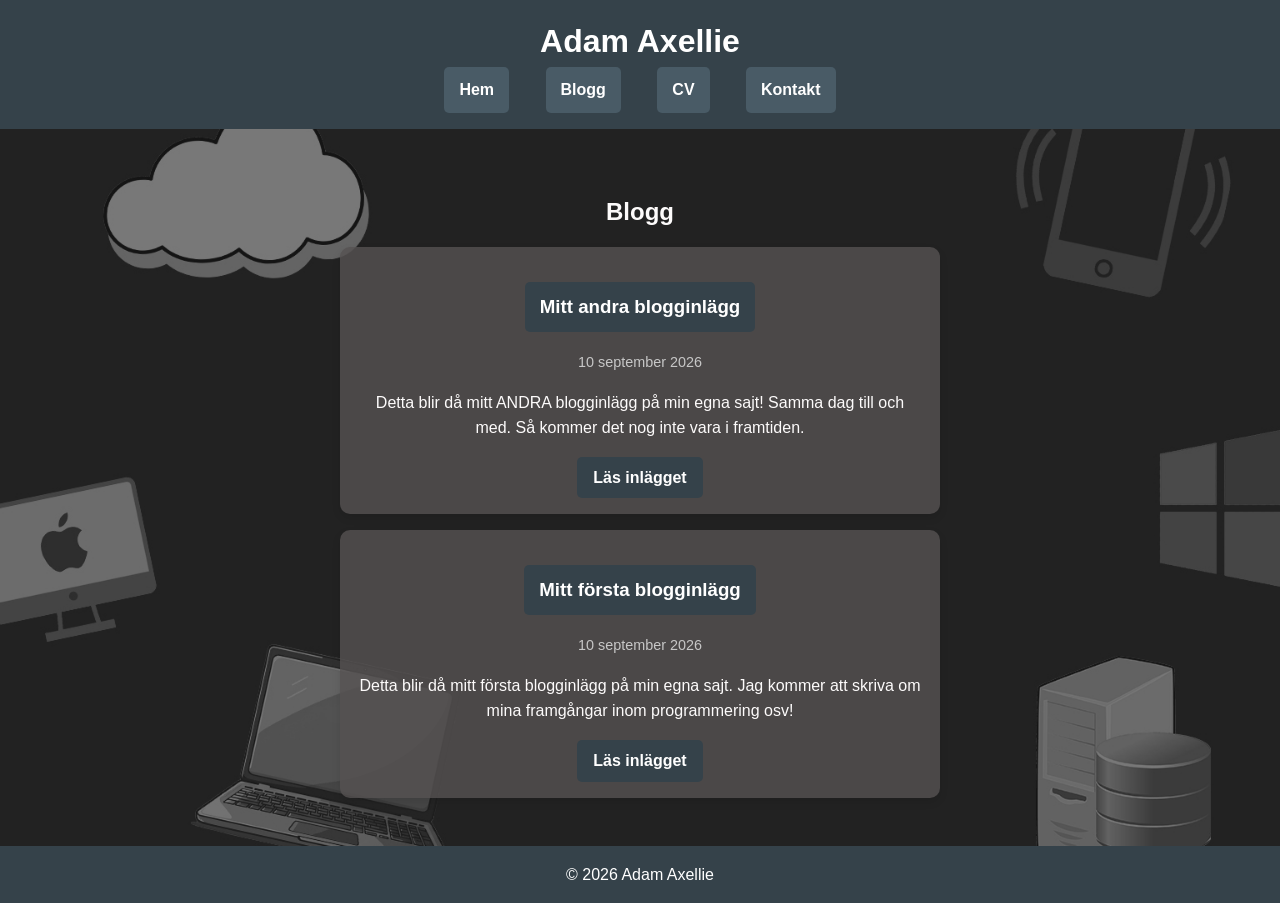
==== blogg.html @ 73f7dccb "andra blogginlägget någonsin" ====
<!DOCTYPE html>
<html lang="sv">
<head>
    <meta charset="UTF-8">
    <meta name="viewport" content="width=device-width, initial-scale=1.0">
    <title>Adam Axellie - CV</title>
    <link rel="stylesheet" href="styles.css">
</head>
<body>
    <header>
        <h1>Adam Axellie</h1>
        <nav>
            <a href="index.html">Hem</a>
            <a href="blogg.html">Blogg</a>
            <a href="cv.html">CV</a>
            <a href="contact.html">Kontakt</a>
        </nav>
    </header>
    <main>
    <h2>Blogg</h2>

    <article class="blog-card">
        <h3>
            <a href="blogginlagg/andra-inlagget.html">
                Mitt andra blogginlägg
            </a>
        </h3>

        <p class="date">10 september 2026</p>

        <p>
            Detta blir då mitt ANDRA blogginlägg på min egna sajt!
            Samma dag till och med. Så kommer det nog inte vara i framtiden.
        </p>

        <a class="read-more" href="blogginlagg/andra-inlagget.html">
            Läs inlägget
        </a>
    </article>

    <article class="blog-card">
        <h3>
            <a href="blogginlagg/forsta-inlagget.html">
                Mitt första blogginlägg
            </a>
        </h3>

        <p class="date">10 september 2026</p>

        <p>
            Detta blir då mitt första blogginlägg på min egna sajt. 
            Jag kommer att skriva om mina framgångar inom programmering osv!
        </p>

        <a class="read-more" href="blogginlagg/forsta-inlagget.html">
            Läs inlägget
        </a>
    </article>

</main>
    <footer>
        <p>© 2026 Adam Axellie</p>
    </footer>
</body>
</html>
---- styles.css ----
/* Återställ-standardmarginaler */
body, h1, h2, p, nav, footer {
    margin: 0;
    padding: 0;
}

html, body {
    height: 100%;
    margin: 0;
    padding: 0;
}

/* Typsnitt och bakgrund */
body {
    font-family: Arial, Helvetica, sans-serif;
    line-height: 1.6;
    color: #fdfbfb;
    display: flex;
    flex-direction: column;
    background-image: url('images/background.jpg');
    background-size: cover; /* Fyller hela skärmen */
    background-position: center; /* Centrerar bilden */
    background-attachment: fixed; /* Bakgrunden rullar inte med sidan */
    background-repeat: no-repeat; /* Upprepar inte bilden */
}

/* Header-styling */
header {
    background: #35424a;
    color: white;
    padding: 1rem;
    text-align: center;
    align-items: center;
}

/* Navigering */
nav {
    gap: 10px;
}

nav a {
    display: inline-block;
    justify-content: center;
    padding: 10px 15px;
    background-color: #495b66;
    color: white;
    text-decoration: none;
    border-radius: 5px;
    font-weight: bold;
    transition: background-color 0.3s, color 0.3s;
    margin: 0 1rem;
    text-align: center;
}

nav a:hover {
    background-color: #1f2a30;
    transform: translateY(-2px);
}

nav a:active {
    background-color: #1f2a30;
    transform: translateY(0);
}

/* Main-innehåll */
main {
    padding: 2rem;
    max-width: 600px;
    margin: 5rem auto 0;
    padding: 2rem;
    flex: 1;
    margin-top: 2rem;
    text-align: center;
}

main iframe,
main img,
main embed,
main object {
    max-width: 100%;
    height: 800px;
    margin: 0 auto;
    display:block;
}

article a {
    display: inline-block;
    justify-content: center;
    padding: 10px 15px;
    background-color: #35424a;
    color: white;
    text-decoration: none;
    border-radius: 5px;
    font-weight: bold;
    transition: background-color 0.3s, color 0.3s;
    margin: 0 1rem;
    text-align: center;
}

article a:hover {
    background-color: #1f2a30;
    transform: translateY(-2px);
}

article a:active {
    background-color: #1f2a30;
    transform: translateY(0);
}

.date {
    margin: 0 0 1rem;
    color: #c7c7c7;
    font-size: 0.9rem;
}

/* Footer */
footer {
    text-align: center;
    padding: 1rem;
    background: #35424a;
    color: white;
}

.img-rounded {
    border-radius: 10%;
    width: 500px;
    height: 500px;
    object-fit: cover;
    display: block;
    margin: 2rem auto 0;
}

.blog-card {
    background-color: rgba(86, 82, 82, 0.8);
    padding: 1rem;
    margin: 1rem 0;
    border-radius: 10px;
    box-shadow: 0 4px 8px rgba(0, 0, 0, 0.1);
}

.blog-post {
    margin-bottom: 1rem;
    background-color: rgba(86, 82, 82, 0.8);
    padding: 1rem;
    margin: 1rem 0;
    border-radius: 10px;
    box-shadow: 0 4px 8px rgba(0, 0, 0, 0.1);
}

.blog-post p {
    margin: 2rem 0;
}

.read-more {
    display: inline-block;
    margin-top: 1rem;
    padding: 0.5rem 1rem;
    background-color: #35424a;
    color: white;
    text-decoration: none;
    border-radius: 5px;
    transition: background-color 0.3s, color 0.3s;
}

@media (max-width: 600px) {
    .img-rounded {
        width: 100%;
        height: auto;
    }
}
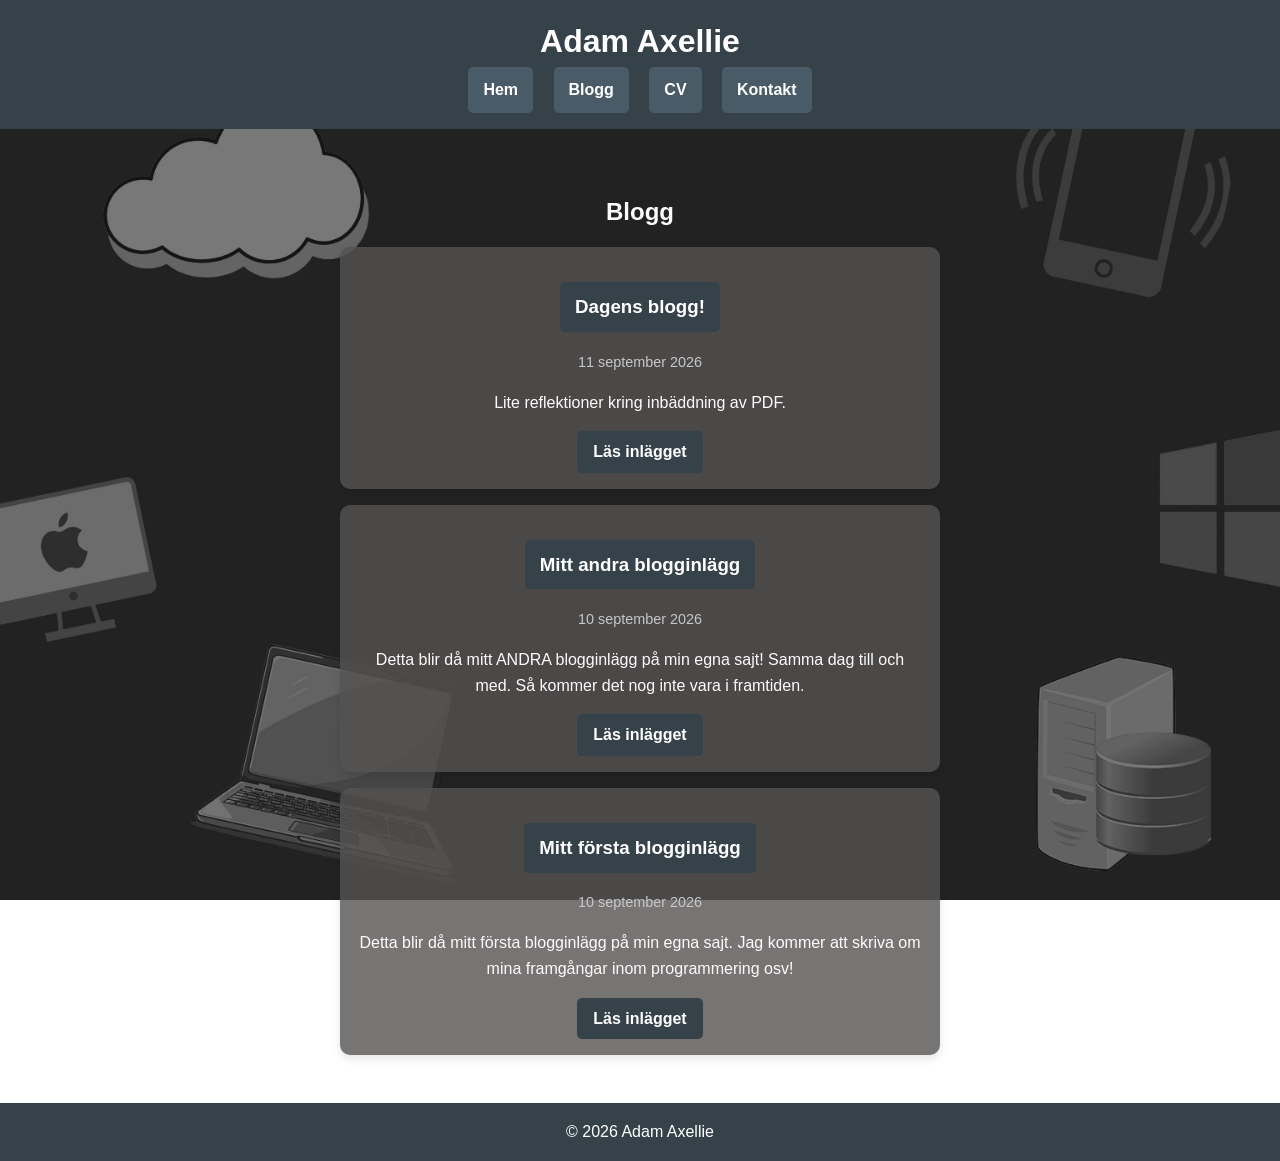
==== commit 2eb47fdf: "PDF klart. Nytt blogginlägg" ====
--- a/blogg.html
+++ b/blogg.html
@@ -3,7 +3,7 @@
 <head>
     <meta charset="UTF-8">
     <meta name="viewport" content="width=device-width, initial-scale=1.0">
-    <title>Adam Axellie - CV</title>
+    <title>Adam Axellie - Blogg</title>
     <link rel="stylesheet" href="styles.css">
 </head>
 <body>
@@ -18,6 +18,24 @@
     </header>
     <main>
     <h2>Blogg</h2>
+
+    <article class="blog-card">
+        <h3>
+            <a href="blogginlagg/inlagg20260911.html">
+                Dagens blogg! 
+            </a>
+        </h3>
+
+        <p class="date">11 september 2026</p>
+
+        <p>
+            Lite reflektioner kring inbäddning av PDF.
+        </p>
+
+        <a class="read-more" href="blogginlagg/inlagg20260911.html">
+            Läs inlägget
+        </a>
+    </article>
 
     <article class="blog-card">
         <h3>
--- a/styles.css
+++ b/styles.css
@@ -48,8 +48,15 @@
     border-radius: 5px;
     font-weight: bold;
     transition: background-color 0.3s, color 0.3s;
-    margin: 0 1rem;
-    text-align: center;
+    margin: 0 0.5rem;
+    text-align: center;
+}
+
+@media (max-width: 600px) {
+    .nav a {
+        margin: 0 0.5rem;
+        padding: 6.5px 10px;
+    }
 }
 
 nav a:hover {
@@ -66,21 +73,14 @@
 main {
     padding: 2rem;
     max-width: 600px;
-    margin: 5rem auto 0;
-    padding: 2rem;
+    margin: 2rem auto 0;
     flex: 1;
-    margin-top: 2rem;
-    text-align: center;
-}
-
-main iframe,
-main img,
-main embed,
-main object {
+    text-align: center;
+}
+
+main img {
     max-width: 100%;
-    height: 800px;
-    margin: 0 auto;
-    display:block;
+    height: auto;
 }
 
 article a {
@@ -121,15 +121,6 @@
     color: white;
 }
 
-.img-rounded {
-    border-radius: 10%;
-    width: 500px;
-    height: 500px;
-    object-fit: cover;
-    display: block;
-    margin: 2rem auto 0;
-}
-
 .blog-card {
     background-color: rgba(86, 82, 82, 0.8);
     padding: 1rem;
@@ -162,9 +153,168 @@
     transition: background-color 0.3s, color 0.3s;
 }
 
+.contact-info {
+    background-color: rgba(86, 82, 82, 0.8);
+    padding: 1rem;
+    margin: 1rem 0;
+    border-radius: 10px;
+    box-shadow: 0 4px 8px rgba(0, 0, 0, 0.1);
+}
+
+.intro {
+    display: flex;
+    align-items: center;
+    gap: 4rem;
+    max-width: 850px;
+    width: 90%;
+    margin: 4rem auto;
+    text-align: left;
+    background-color: rgba(86, 82, 82, 0.8);
+    padding: 3rem;
+    margin: 0 auto 2rem;
+    border-radius: 15px;
+    box-shadow: 0 14px 18px rgba(0, 0, 0, 0.1);
+    box-sizing: border-box;
+}
+
+.intro-text {
+    flex: 1;
+    max-width: 550px;
+    min-width: 300px;
+}
+
+.intro-text h2 {
+    margin-bottom: 3rem;
+}
+
+.intro-text p {
+    margin-bottom: 1rem;
+    line-height: 1.8;
+}
+
 @media (max-width: 600px) {
+    .intro {
+        flex-direction: column;
+        text-align: center;
+    }
+
+    .intro-text {
+        max-width: 100%;
+    }
+
     .img-rounded {
+        width: 80%;
+        height: auto;
+        margin: 2rem auto 0;
+    }
+}
+
+.img-rounded {
+    border-radius: 10%;
+    width: 300px;
+    height: 300px;
+    object-fit: cover;
+    display: block;
+    outline: 5px solid #35424a;
+    flex-shrink: 0;
+}
+
+.home-main {
+    flex: 1;
+    width: 100%;
+    max-width: none;
+    padding: 2rem 0;
+    box-sizing: border-box;
+}
+
+.skills {
+    width: 90%;
+    max-width: 850px;
+    margin: 4rem auto;
+    text-align: center;
+}
+
+.skills-list {
+    display: grid;
+    grid-template-columns: repeat(3, 1fr);
+    gap: 1.5rem;
+    margin-top: 2rem;
+}
+
+@media (max-width: 600px) {
+    .skills-list {
+        grid-template-columns: 1fr;
+    }
+}
+
+.skills-card {
+    padding: 1.5rem;
+    background-color: rgba(86, 82, 82, 0.8);
+    border-radius: 12px;
+}
+
+.skills-card h3 {
+    margin-top: 0;
+    color: #8db3f2;
+}
+
+.cv-section {
+    width: min(1000px, 80vw);
+    max-width: none;
+    margin-left: 50%;
+    transform: translateX(-50%);
+    text-align: center;
+}
+
+.embed-cv {
+    width: 100%;
+    height: 1000px;
+    margin: 0 auto 2rem;
+}
+
+.embed-cv iframe {
+    display: block;
+    width: 100%;
+    height: 100%;
+    border: none;
+}
+
+
+
+.pdf-link {
+    display: inline-block;
+    justify-content: center;
+    padding: 10px 15px;
+    background-color: #495b66;
+    color: white;
+    text-decoration: none;
+    border-radius: 5px;
+    font-weight: bold;
+    transition: background-color 0.3s, color 0.3s;
+    margin: 0 0.5rem;
+    text-align: center;
+}
+
+.pdf-link:hover {
+    background-color: #1f2a30;
+    transform: translateY(-2px);
+}
+
+.pdf-link:active {
+    background-color: #1f2a30;
+    transform: translateY(0);
+}
+
+@media (max-width: 600px) {
+    .embed-cv {
         width: 100%;
-        height: auto;
-    }
-}
+        height: 700px;
+        margin: 0 0 2rem;
+    }
+
+    .embed-cv iframe {
+        width: 100%;
+        height: 100%;
+    }
+}
+
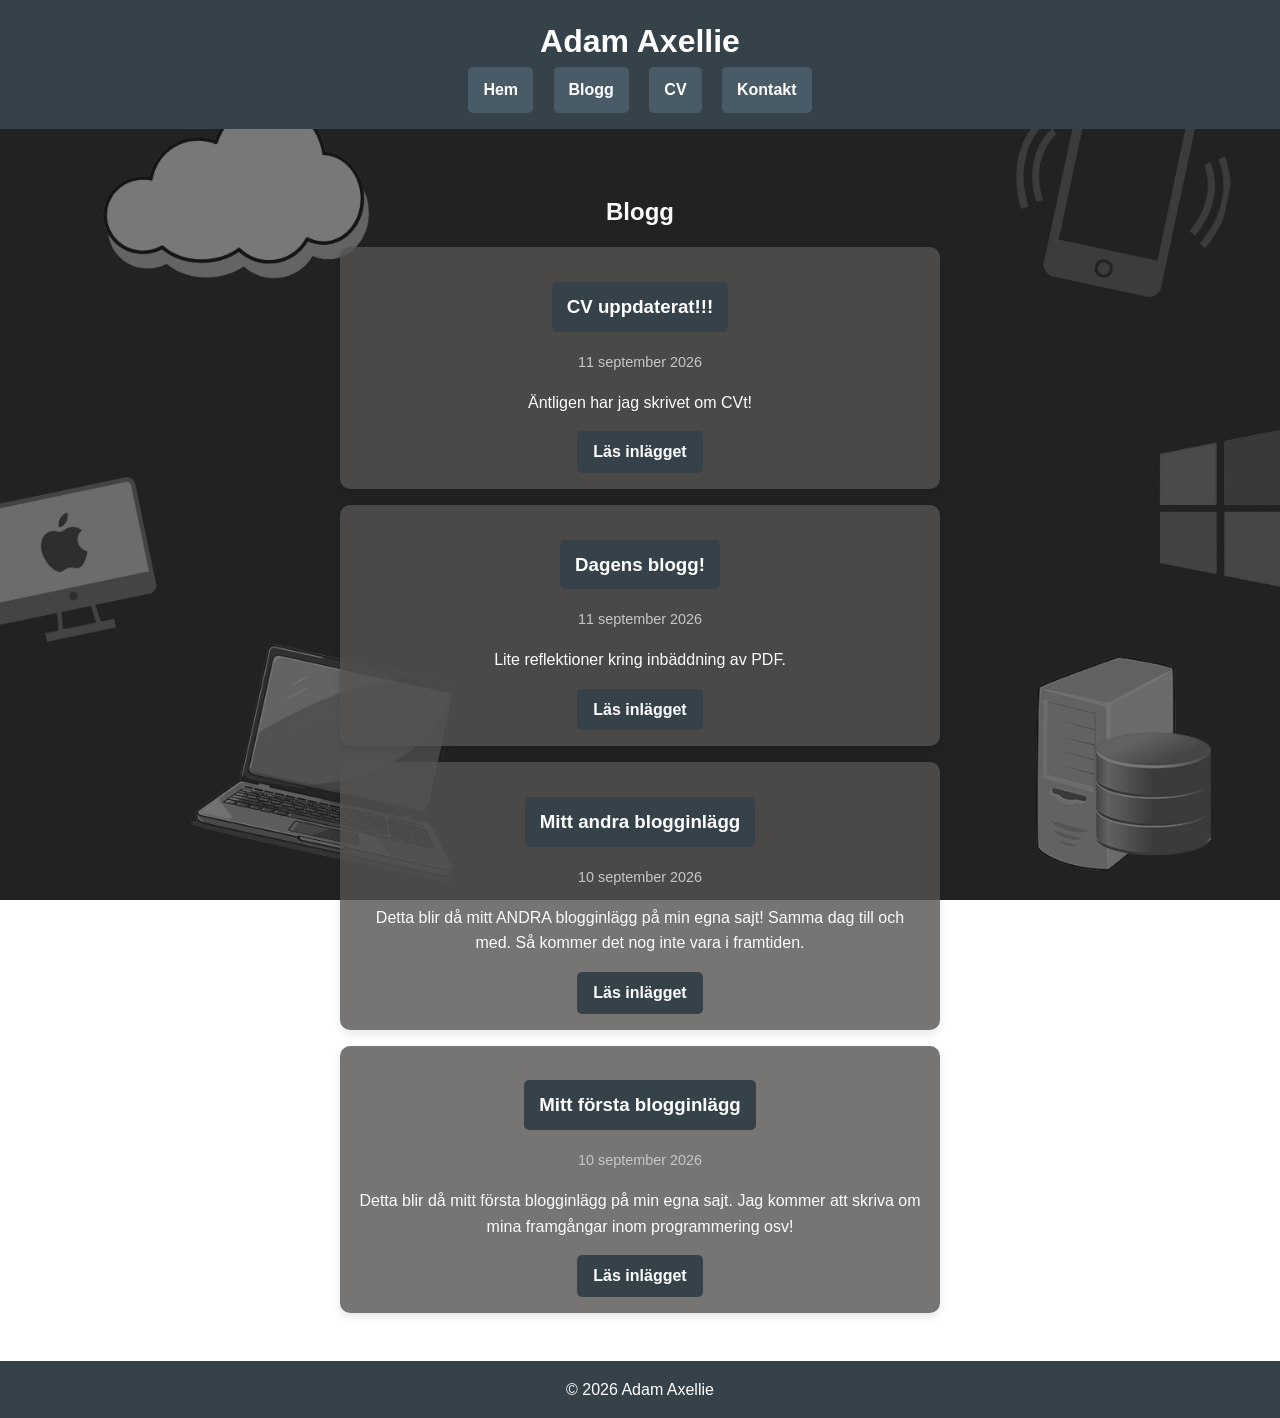
==== commit 65fadc06: "syntax fel" ====
--- a/blogg.html
+++ b/blogg.html
@@ -18,6 +18,24 @@
     </header>
     <main>
     <h2>Blogg</h2>
+
+    <article class="blog-card">
+        <h3>
+            <a href="blogginlagg/inlagg20260911-2.html">
+                CV uppdaterat!!!
+            </a>
+        </h3>
+
+        <p class="date">11 september 2026</p>
+
+        <p>
+            Äntligen har jag skrivet om CVt!
+        </p>
+
+        <a class="read-more" href="blogginlagg/inlagg20260911-2.html">
+            Läs inlägget
+        </a>
+    </article>
 
     <article class="blog-card">
         <h3>
--- a/styles.css
+++ b/styles.css
@@ -259,7 +259,7 @@
 }
 
 .cv-section {
-    width: min(1000px, 80vw);
+    width: min(1000px, 80vw, 90vh);
     max-width: none;
     margin-left: 50%;
     transform: translateX(-50%);
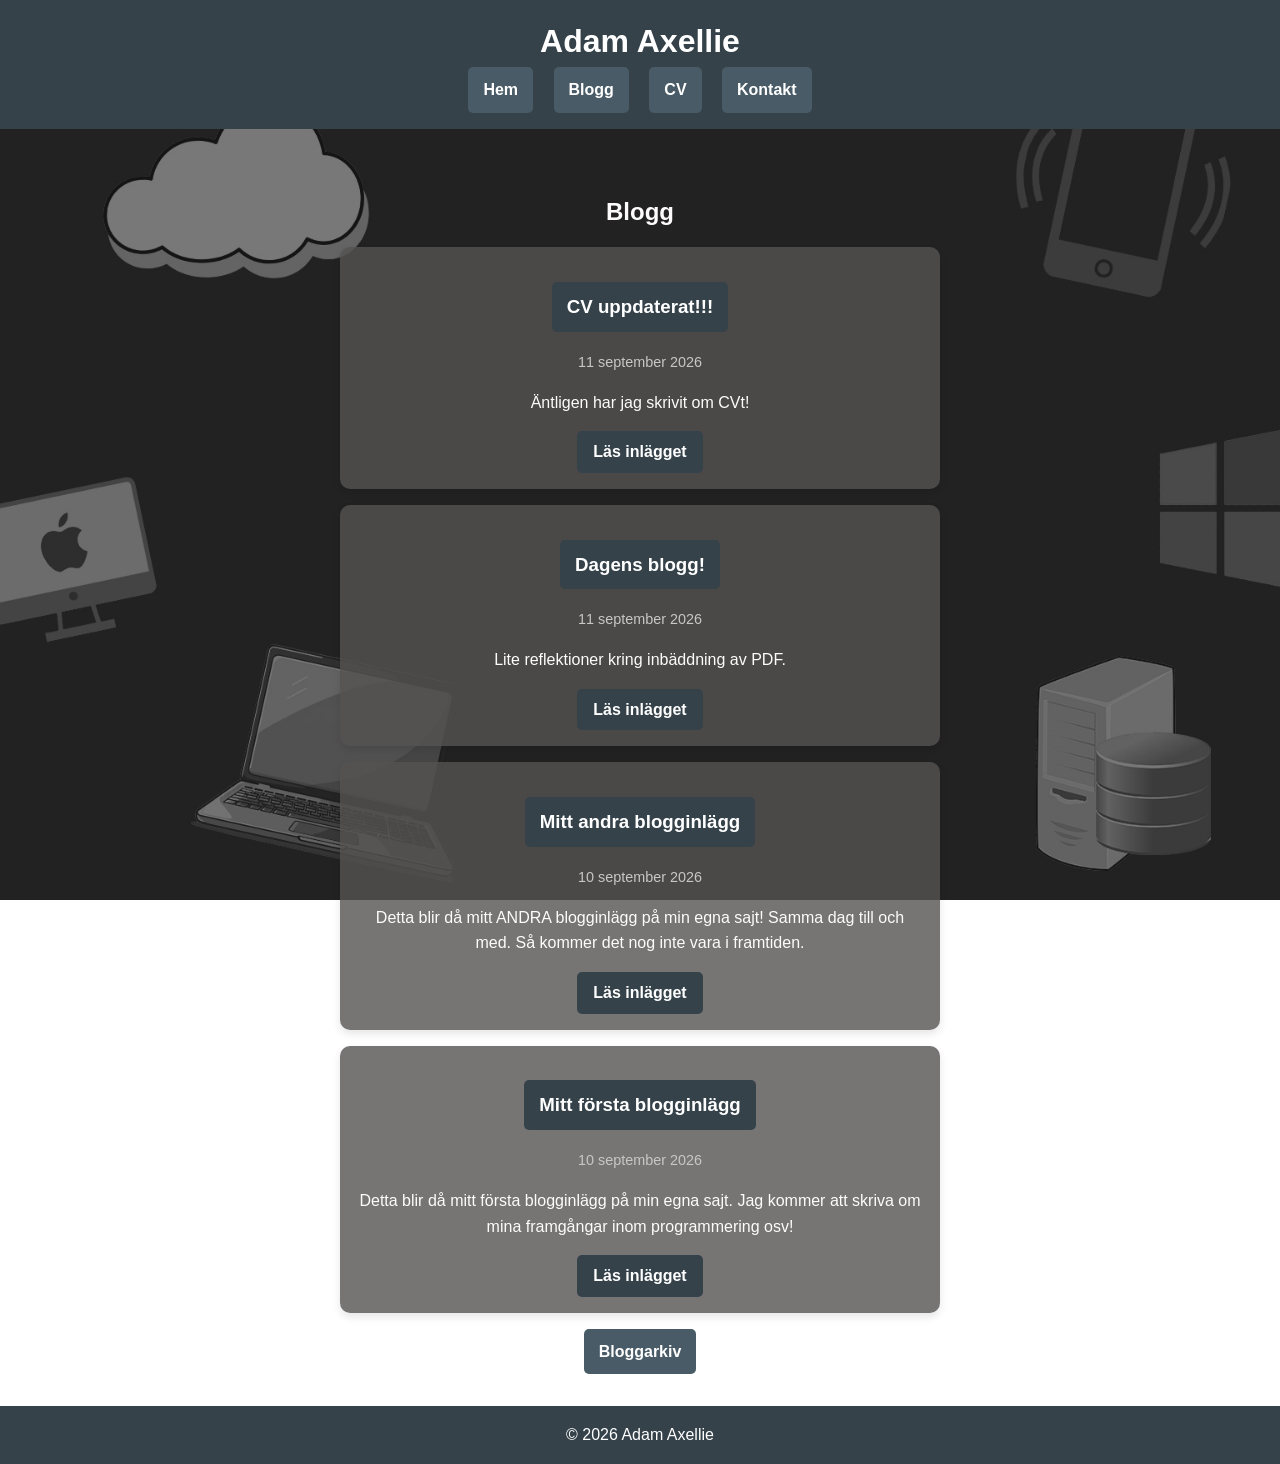
==== commit 051b3e85: "skapat ett bloggarkiv" ====
--- a/blogg.html
+++ b/blogg.html
@@ -29,7 +29,7 @@
         <p class="date">11 september 2026</p>
 
         <p>
-            Äntligen har jag skrivet om CVt!
+            Äntligen har jag skrivit om CVt!
         </p>
 
         <a class="read-more" href="blogginlagg/inlagg20260911-2.html">
@@ -93,6 +93,10 @@
         </a>
     </article>
 
+    <a class="pdf-link" href="blogginlagg/bloggarkiv/bloggarkiv.html">
+            Bloggarkiv
+            </a>
+
 </main>
     <footer>
         <p>© 2026 Adam Axellie</p>
--- a/styles.css
+++ b/styles.css
@@ -305,6 +305,30 @@
     transform: translateY(0);
 }
 
+.arkiv-knapp {
+    display: inline-block;
+    justify-content: center;
+    padding: 5px 10px;
+    background-color: #495b66;
+    color: white;
+    text-decoration: none;
+    border-radius: 5px;
+    font-weight: bold;
+    transition: background-color 0.3s, color 0.3s;
+    margin: 0.5rem 0;
+    text-align: center;
+}
+
+.arkiv-knapp:hover {
+    background-color: #1f2a30;
+    transform: translateY(-2px);
+}
+
+.arkiv-knapp:active {
+    background-color: #1f2a30;
+    transform: translateY(0);
+}
+
 @media (max-width: 600px) {
     .embed-cv {
         width: 100%;
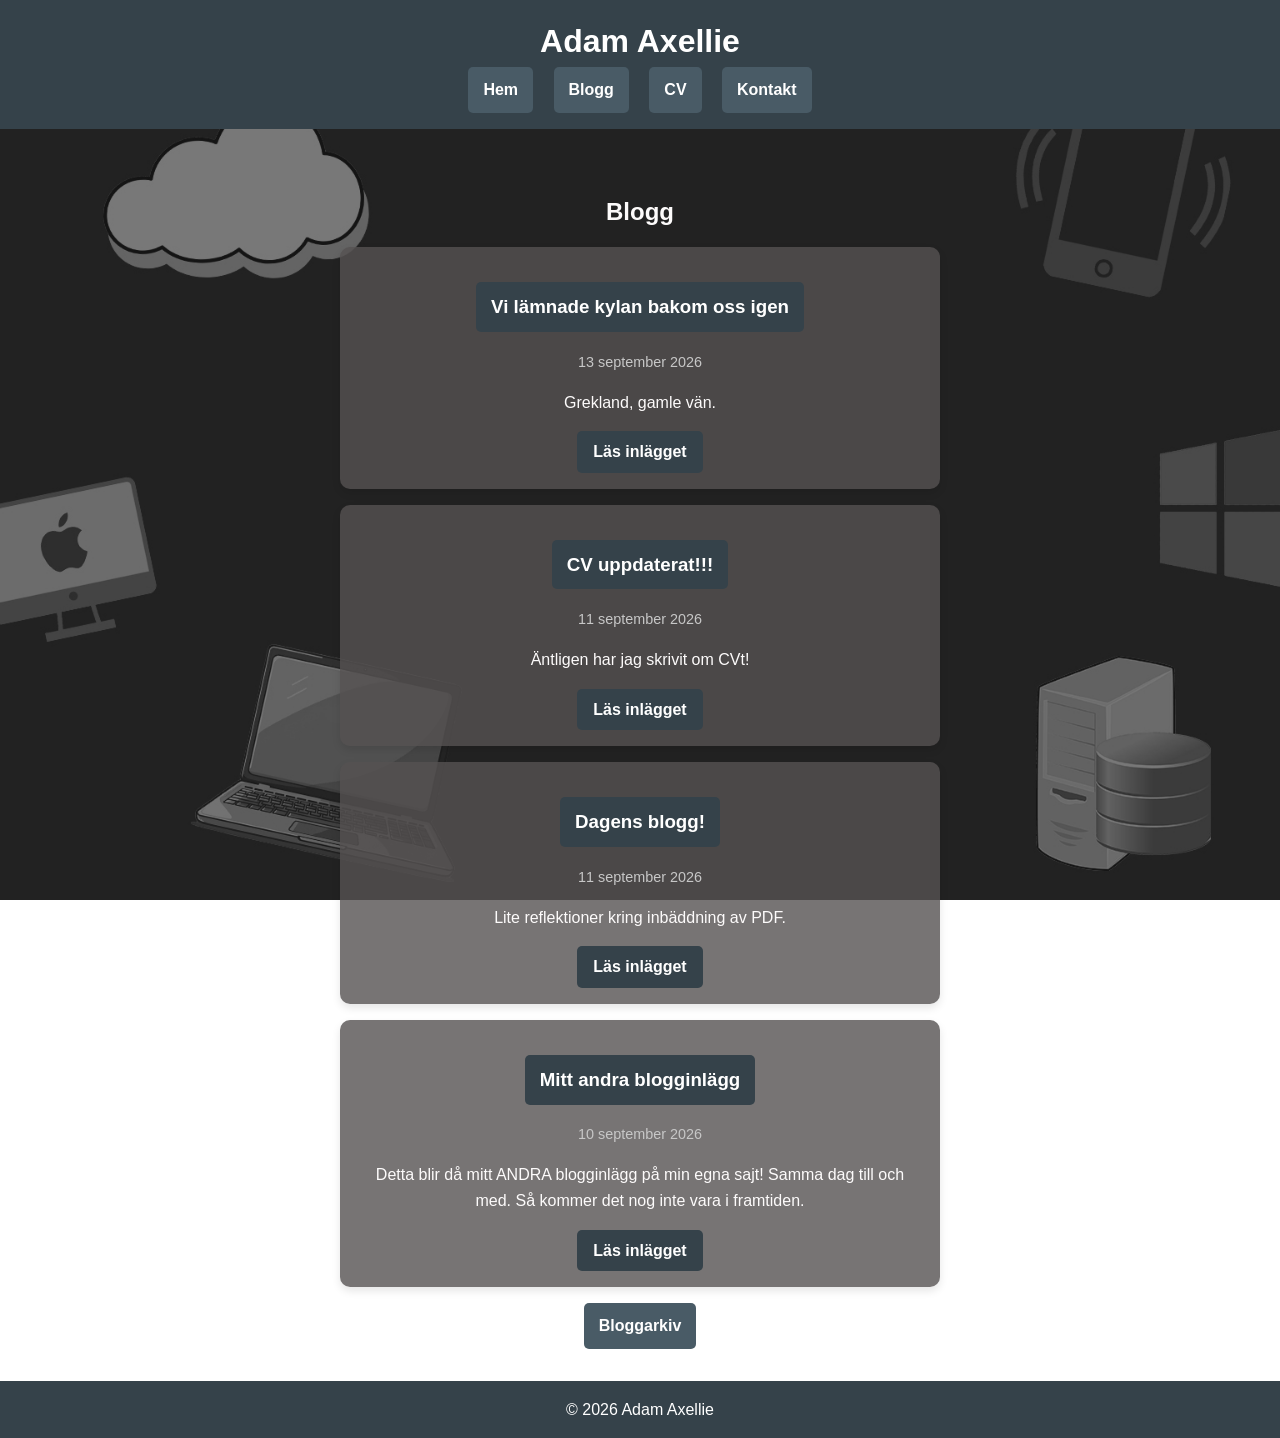
==== commit 1c511b03: "nytt blogginlägg grekland" ====
--- a/blogg.html
+++ b/blogg.html
@@ -18,6 +18,24 @@
     </header>
     <main>
     <h2>Blogg</h2>
+
+    <article class="blog-card">
+        <h3>
+            <a href="blogginlagg/inlagg20260913.html">
+                Vi lämnade kylan bakom oss igen
+            </a>
+        </h3>
+
+        <p class="date">13 september 2026</p>
+
+        <p>
+            Grekland, gamle vän.
+        </p>
+
+        <a class="read-more" href="blogginlagg/inlagg20260911.html">
+            Läs inlägget
+        </a>
+    </article>
 
     <article class="blog-card">
         <h3>
@@ -74,25 +92,6 @@
         </a>
     </article>
 
-    <article class="blog-card">
-        <h3>
-            <a href="blogginlagg/forsta-inlagget.html">
-                Mitt första blogginlägg
-            </a>
-        </h3>
-
-        <p class="date">10 september 2026</p>
-
-        <p>
-            Detta blir då mitt första blogginlägg på min egna sajt. 
-            Jag kommer att skriva om mina framgångar inom programmering osv!
-        </p>
-
-        <a class="read-more" href="blogginlagg/forsta-inlagget.html">
-            Läs inlägget
-        </a>
-    </article>
-
     <a class="pdf-link" href="blogginlagg/bloggarkiv/bloggarkiv.html">
             Bloggarkiv
             </a>
--- a/styles.css
+++ b/styles.css
@@ -279,6 +279,13 @@
     border: none;
 }
 
+.img-blogpost {
+    border-radius: 50%;
+    display: block;
+    flex-shrink: 0;
+    outline: 5px solid #35424a;
+}
+
 
 
 .pdf-link {
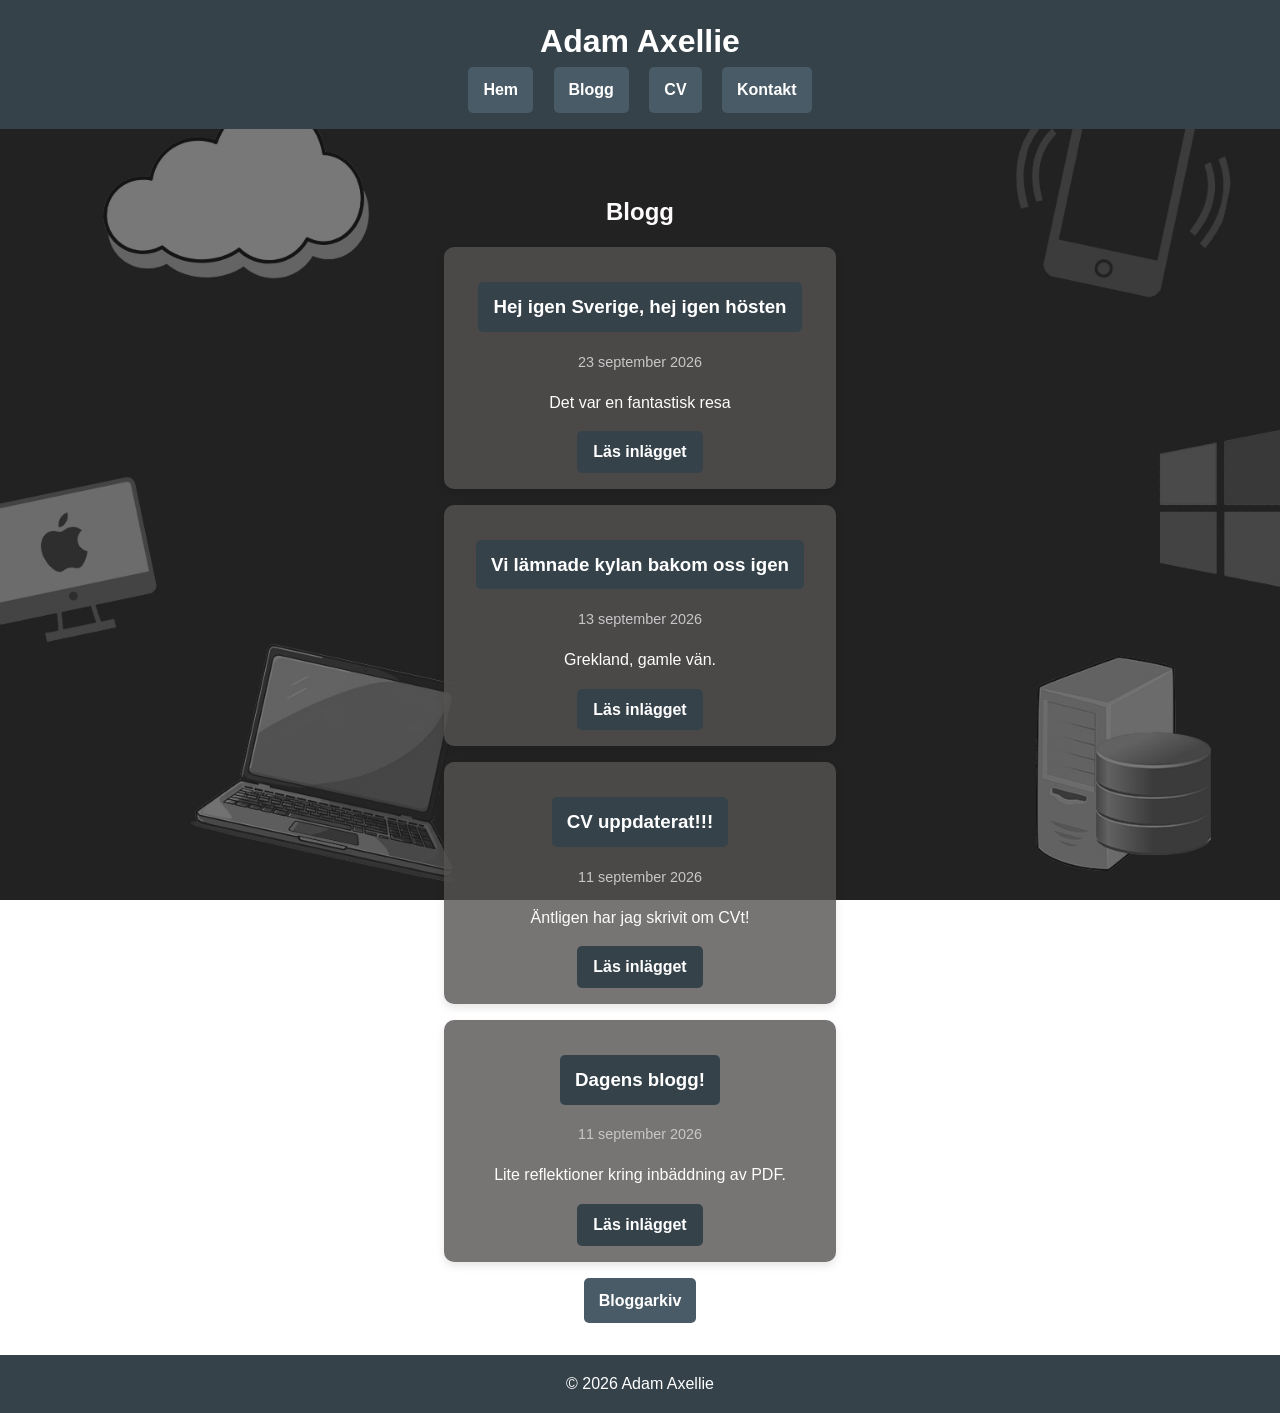
==== commit 84873198: "nytt inlägg efter resan" ====
--- a/blogg.html
+++ b/blogg.html
@@ -21,6 +21,24 @@
 
     <article class="blog-card">
         <h3>
+            <a href="blogginlagg/inlagg20260923.html">
+                Hej igen Sverige, hej igen hösten
+            </a>
+        </h3>
+
+        <p class="date">23 september 2026</p>
+
+        <p>
+            Det var en fantastisk resa
+        </p>
+
+        <a class="read-more" href="blogginlagg/inlagg20260923.html">
+            Läs inlägget
+        </a>
+    </article>
+
+    <article class="blog-card">
+        <h3>
             <a href="blogginlagg/inlagg20260913.html">
                 Vi lämnade kylan bakom oss igen
             </a>
@@ -32,7 +50,7 @@
             Grekland, gamle vän.
         </p>
 
-        <a class="read-more" href="blogginlagg/inlagg20260911.html">
+        <a class="read-more" href="blogginlagg/inlagg20260913.html">
             Läs inlägget
         </a>
     </article>
@@ -73,25 +91,6 @@
         </a>
     </article>
 
-    <article class="blog-card">
-        <h3>
-            <a href="blogginlagg/andra-inlagget.html">
-                Mitt andra blogginlägg
-            </a>
-        </h3>
-
-        <p class="date">10 september 2026</p>
-
-        <p>
-            Detta blir då mitt ANDRA blogginlägg på min egna sajt!
-            Samma dag till och med. Så kommer det nog inte vara i framtiden.
-        </p>
-
-        <a class="read-more" href="blogginlagg/andra-inlagget.html">
-            Läs inlägget
-        </a>
-    </article>
-
     <a class="pdf-link" href="blogginlagg/bloggarkiv/bloggarkiv.html">
             Bloggarkiv
             </a>
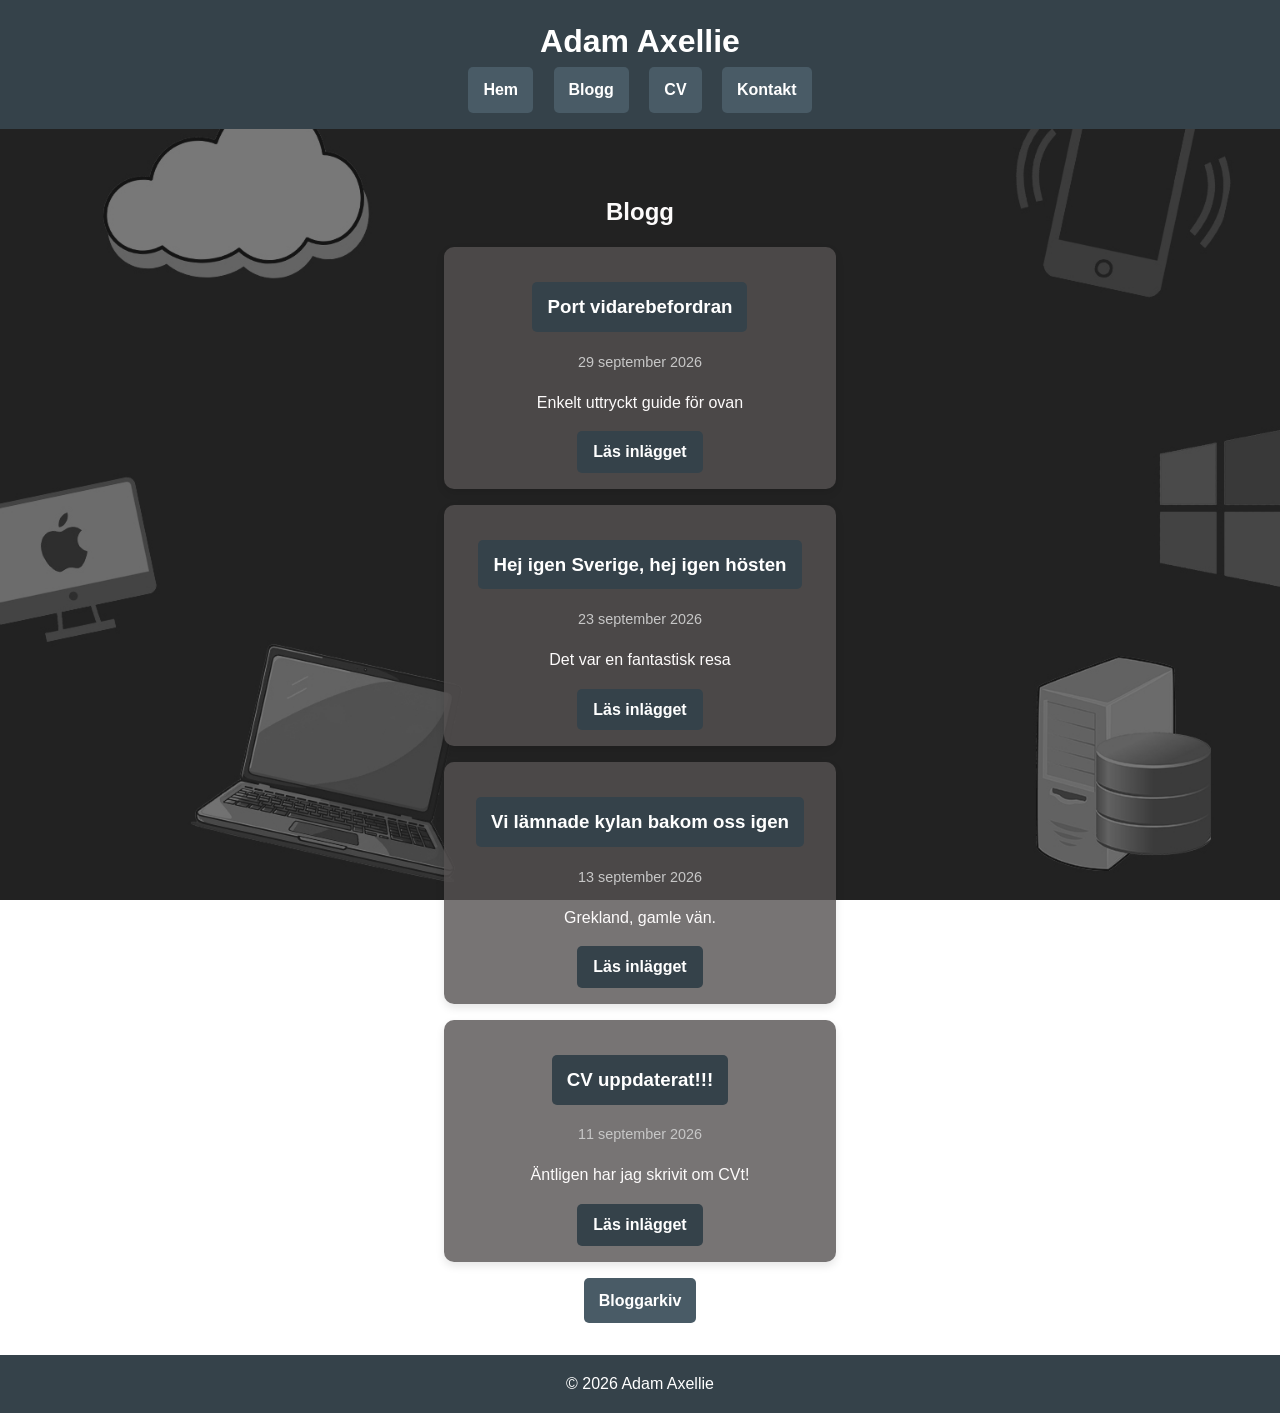
==== commit 3f8a5fcb: "nytt inlägg på bloggen" ====
--- a/blogg.html
+++ b/blogg.html
@@ -18,6 +18,24 @@
     </header>
     <main>
     <h2>Blogg</h2>
+
+    <article class="blog-card">
+        <h3>
+            <a href="blogginlagg/inlagg20260929.html">
+                Port vidarebefordran
+            </a>
+        </h3>
+
+        <p class="date">29 september 2026</p>
+
+        <p>
+            Enkelt uttryckt guide för ovan
+        </p>
+
+        <a class="read-more" href="blogginlagg/inlagg20260929.html">
+            Läs inlägget
+        </a>
+    </article>
 
     <article class="blog-card">
         <h3>
@@ -73,23 +91,7 @@
         </a>
     </article>
 
-    <article class="blog-card">
-        <h3>
-            <a href="blogginlagg/inlagg20260911.html">
-                Dagens blogg! 
-            </a>
-        </h3>
-
-        <p class="date">11 september 2026</p>
-
-        <p>
-            Lite reflektioner kring inbäddning av PDF.
-        </p>
-
-        <a class="read-more" href="blogginlagg/inlagg20260911.html">
-            Läs inlägget
-        </a>
-    </article>
+    
 
     <a class="pdf-link" href="blogginlagg/bloggarkiv/bloggarkiv.html">
             Bloggarkiv
